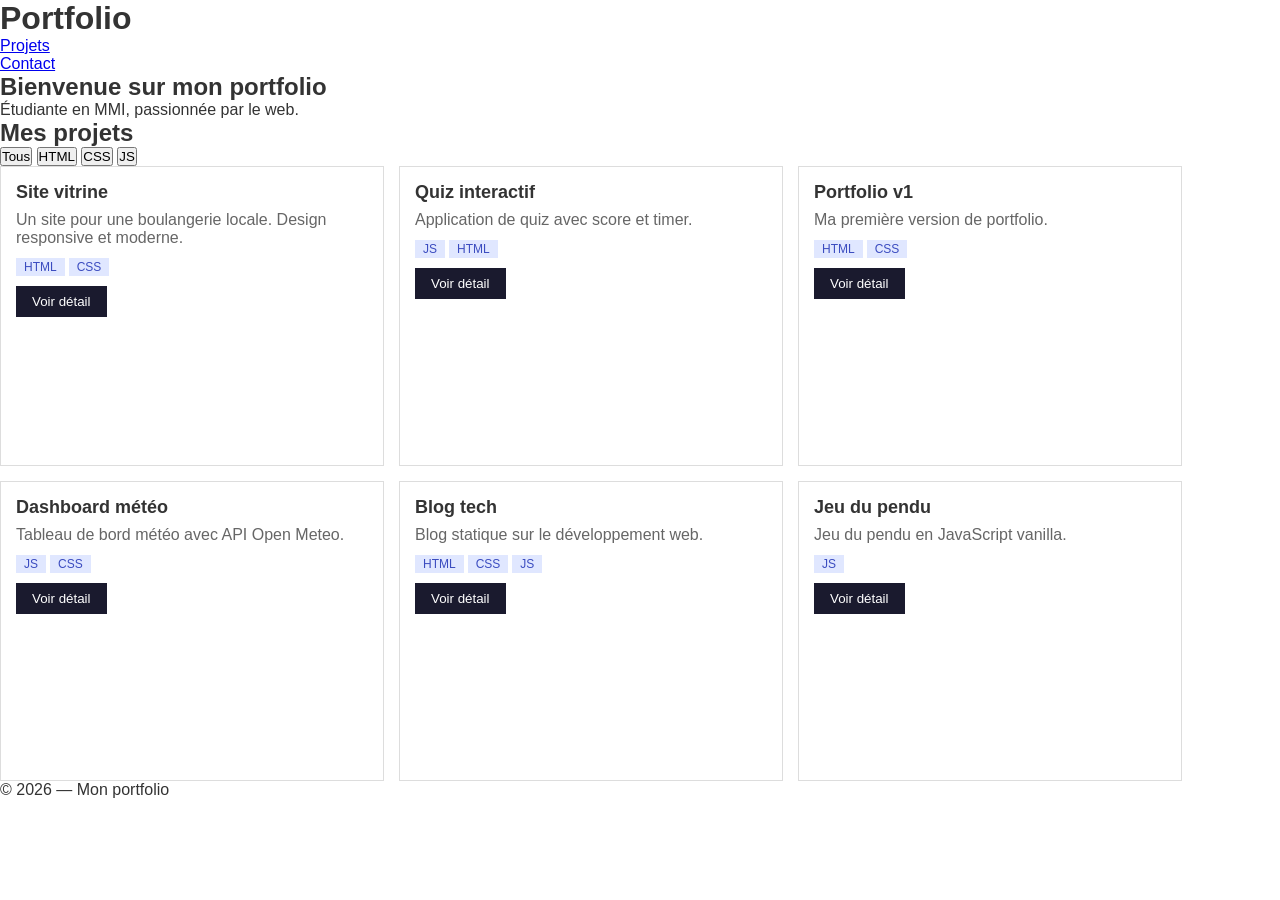
==== TP5/index.html @ 46ed57b4 "Create index.html" ====
<!DOCTYPE html>
<html>
<head>
  <meta charset="UTF-8">
  <title>Mon super site</title>
  <style>
    /* ============================
       PROBLÈMES CSS À TROUVER :
       - styles dans le HTML (pas de fichier externe)
       - !important
       - sélecteurs trop spécifiques
       - hauteurs fixes
       - pas de variables CSS
       - pas de responsive
       - pas de transitions
       ============================ */

    * { margin: 0; padding: 0; box-sizing: border-box; }

    body {
      font-family: Arial;
      color: #333;
    }

    .header {
      background: #1a1a2e;
      color: white;
      padding: 15px 20px;
      display: flex;
      justify-content: space-between;
      align-items: center;
    }

    .header .titre {
      font-size: 24px;
      font-weight: bold;
    }

    .header .nav ul {
      display: flex;
      list-style: none;
      gap: 20px;
    }

    .header .nav ul li a {
      color: white;
      text-decoration: none;
    }

    #main .content div.intro {
      padding: 40px 20px;
      text-align: center;
      background: #e8e8e8;
    }

    #main .content div.intro div.intro-titre {
      font-size: 32px;
      font-weight: bold;
      margin-bottom: 10px;
    }

    .projets-section {
      padding: 20px;
    }

    .projets-section .section-titre {
      font-size: 22px;
      font-weight: bold;
      margin-bottom: 15px;
    }

    .filtres-container {
      margin-bottom: 15px;
    }

    .filtres-container span {
      display: inline-block;
      padding: 5px 12px;
      margin-right: 8px;
      background: #ddd;
      cursor: pointer;
    }

    .filtres-container span.actif {
      background: #1a1a2e;
      color: white;
    }

    .grille-projets {
      display: flex;
      flex-wrap: wrap;
      gap: 15px;
    }

    .grille-projets .carte-projet {
      width: 30%;
      height: 300px;
      border: 1px solid #ddd;
      padding: 15px;
      background: white;
    }

    .grille-projets .carte-projet .carte-titre {
      font-size: 18px;
      font-weight: bold;
      margin-bottom: 8px;
    }

    .grille-projets .carte-projet .carte-description {
      color: #666;
      margin-bottom: 10px;
    }

    .grille-projets .carte-projet .carte-tags span {
      display: inline-block;
      padding: 2px 8px;
      background: #e0e7ff;
      color: #3b4cc0;
      font-size: 12px;
      margin-right: 4px;
    }

    .grille-projets .carte-projet .carte-bouton {
      display: inline-block;
      margin-top: 10px;
      padding: 8px 16px;
      background: #1a1a2e;
      color: white;
      border: none;
      cursor: pointer;
    }

    .modale-overlay {
      display: none;
      position: fixed;
      top: 0; left: 0; right: 0; bottom: 0;
      background: rgba(0,0,0,0.6);
      z-index: 100;
    }

    .modale-overlay .modale-contenu {
      position: absolute;
      top: 50%; left: 50%;
      transform: translate(-50%, -50%);
      background: white;
      padding: 30px;
      width: 500px;
      max-height: 80vh;
      overflow-y: auto;
    }

    .modale-overlay .modale-contenu .modale-fermer {
      position: absolute;
      top: 10px; right: 15px;
      font-size: 24px;
      cursor: pointer;
      background: none;
      border: none;
    }

    .footer {
      background: #1a1a2e;
      color: white;
      text-align: center;
      padding: 20px;
      margin-top: 40px;
    }
  </style>
</head>
<body>

  <!-- PROBLÈME : pas de balises sémantiques, tout est en div -->
  <header>
    <h1>Portfolio</h1>
    <nav>
      <ul>
        <li><a href="#projets">Projets</a></li>
        <li><a href="#contact">Contact</a></li>
      </ul>
    <nav>
  </div>

  <main>

      <section">
        <h2>Bienvenue sur mon portfolio</h2>
        <p>Étudiante en MMI, passionnée par le web.</p>
  </section>

      <section>
        <h2>Mes projets</h2>

        <section>
          <button class="filtre actif" onclick="filtrer('tous')">Tous</button>
          <button class="filtre" onclick="filtrer('HTML')">HTML</button>
          <button class="filtre" onclick="filtrer('CSS')">CSS</button>
          <button class="filtre" onclick="filtrer('JS')">JS</button>
        </section>

        <div class="grille-projets" id="grille">
          <!-- Rempli par JS -->
        </div>
      </main>

    </div>
  </div>

  <!-- Modale -->
  <div class="modale-overlay" id="modale">
    <div class="modale-contenu">
      <span class="modale-fermer" onclick="fermerModale()">×</span>
      <div id="modale-body"></div>
    </div>
  </div>

  <footer>
    <p>© 2026 — Mon portfolio</p>
  </footer>

  <script>
    // ============================
    // PROBLÈMES JS À TROUVER :
    // - onclick inline (pas addEventListener)
    // - getElementById au lieu de querySelector
    // - element.style au lieu de classList
    // - pas de gestion clavier (Escape, Tab)
    // - pas d'attributs aria
    // - données et affichage mélangés
    // ============================

    var projets = [
      { id: 1, titre: "Site vitrine", description: "Un site pour une boulangerie locale. Design responsive et moderne.", tags: ["HTML", "CSS"] },
      { id: 2, titre: "Quiz interactif", description: "Application de quiz avec score et timer.", tags: ["JS", "HTML"] },
      { id: 3, titre: "Portfolio v1", description: "Ma première version de portfolio.", tags: ["HTML", "CSS"] },
      { id: 4, titre: "Dashboard météo", description: "Tableau de bord météo avec API Open Meteo.", tags: ["JS", "CSS"] },
      { id: 5, titre: "Blog tech", description: "Blog statique sur le développement web.", tags: ["HTML", "CSS", "JS"] },
      { id: 6, titre: "Jeu du pendu", description: "Jeu du pendu en JavaScript vanilla.", tags: ["JS"] }
    ];

    function afficherProjets(liste) {
      var grille = document.getElementById('grille');
      grille.innerHTML = '';
      for (var i = 0; i < liste.length; i++) {
        var p = liste[i];
        var carte = document.createElement('div');
        carte.className = 'carte-projet';
        carte.innerHTML = '<div class="carte-titre">' + p.titre + '</div>' +
          '<div class="carte-description">' + p.description + '</div>' +
          '<div class="carte-tags">' + p.tags.map(function(t) { return '<span>' + t + '</span>'; }).join('') + '</div>' +
          '<button class="carte-bouton" onclick="ouvrirModale(' + p.id + ')">Voir détail</button>';
        grille.appendChild(carte);
      }
    }

    function filtrer(tag) {
      // Gestion visuelle des filtres actifs
      var filtres = document.querySelectorAll('.filtre');
      for (var i = 0; i < filtres.length; i++) {
        filtres[i].style.background = '#ddd';
        filtres[i].style.color = '#333';
      }
      event.target.style.background = '#1a1a2e';
      event.target.style.color = 'white';

      if (tag === 'tous') {
        afficherProjets(projets);
      } else {
        var filtres = projets.filter(function(p) { return p.tags.indexOf(tag) !== -1; });
        afficherProjets(filtres);
      }
    }

    function ouvrirModale(id) {
      var projet = null;
      for (var i = 0; i < projets.length; i++) {
        if (projets[i].id === id) {
          projet = projets[i];
          break;
        }
      }
      if (!projet) return;

      document.getElementById('modale-body').innerHTML =
        '<h2>' + projet.titre + '</h2>' +
        '<p>' + projet.description + '</p>' +
        '<p>Tags : ' + projet.tags.join(', ') + '</p>';

      document.getElementById('modale').style.display = 'block';
    }

    function fermerModale() {
      document.getElementById('modale').style.display = 'none';
    }

    afficherProjets(projets);
  </script>

</body>
</html>
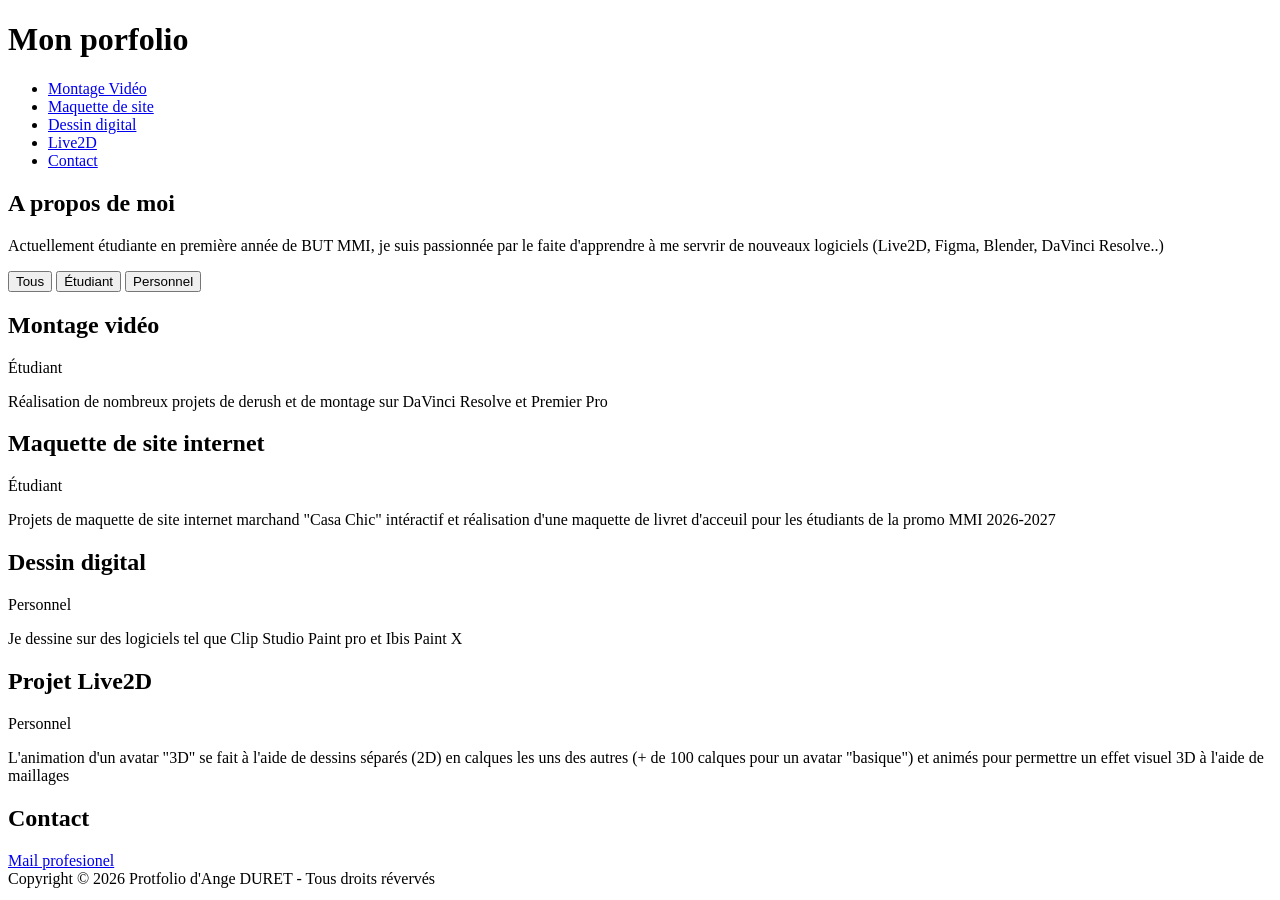
==== commit 72d48747: "Rename TP5/Exo portfolio/index.html to TP5/index.html" ====
--- a/TP5/index.html
+++ b/TP5/index.html
@@ -1,300 +1,79 @@
+<!DOCTYPE html>
+<html lang="fr">
+<head>
 
-<!DOCTYPE html>
-<html>
-<head>
   <meta charset="UTF-8">
-  <title>Mon super site</title>
-  <style>
-    /* ============================
-       PROBLÈMES CSS À TROUVER :
-       - styles dans le HTML (pas de fichier externe)
-       - !important
-       - sélecteurs trop spécifiques
-       - hauteurs fixes
-       - pas de variables CSS
-       - pas de responsive
-       - pas de transitions
-       ============================ */
+  <meta name="viewport" content="width=device-width, initial-scale=1.0">
+  <title>Mon projet</title>
+  <link rel="stylesheet" href="style.css">
 
-    * { margin: 0; padding: 0; box-sizing: border-box; }
+</head>
 
-    body {
-      font-family: Arial;
-      color: #333;
-    }
 
-    .header {
-      background: #1a1a2e;
-      color: white;
-      padding: 15px 20px;
-      display: flex;
-      justify-content: space-between;
-      align-items: center;
-    }
-
-    .header .titre {
-      font-size: 24px;
-      font-weight: bold;
-    }
-
-    .header .nav ul {
-      display: flex;
-      list-style: none;
-      gap: 20px;
-    }
-
-    .header .nav ul li a {
-      color: white;
-      text-decoration: none;
-    }
-
-    #main .content div.intro {
-      padding: 40px 20px;
-      text-align: center;
-      background: #e8e8e8;
-    }
-
-    #main .content div.intro div.intro-titre {
-      font-size: 32px;
-      font-weight: bold;
-      margin-bottom: 10px;
-    }
-
-    .projets-section {
-      padding: 20px;
-    }
-
-    .projets-section .section-titre {
-      font-size: 22px;
-      font-weight: bold;
-      margin-bottom: 15px;
-    }
-
-    .filtres-container {
-      margin-bottom: 15px;
-    }
-
-    .filtres-container span {
-      display: inline-block;
-      padding: 5px 12px;
-      margin-right: 8px;
-      background: #ddd;
-      cursor: pointer;
-    }
-
-    .filtres-container span.actif {
-      background: #1a1a2e;
-      color: white;
-    }
-
-    .grille-projets {
-      display: flex;
-      flex-wrap: wrap;
-      gap: 15px;
-    }
-
-    .grille-projets .carte-projet {
-      width: 30%;
-      height: 300px;
-      border: 1px solid #ddd;
-      padding: 15px;
-      background: white;
-    }
-
-    .grille-projets .carte-projet .carte-titre {
-      font-size: 18px;
-      font-weight: bold;
-      margin-bottom: 8px;
-    }
-
-    .grille-projets .carte-projet .carte-description {
-      color: #666;
-      margin-bottom: 10px;
-    }
-
-    .grille-projets .carte-projet .carte-tags span {
-      display: inline-block;
-      padding: 2px 8px;
-      background: #e0e7ff;
-      color: #3b4cc0;
-      font-size: 12px;
-      margin-right: 4px;
-    }
-
-    .grille-projets .carte-projet .carte-bouton {
-      display: inline-block;
-      margin-top: 10px;
-      padding: 8px 16px;
-      background: #1a1a2e;
-      color: white;
-      border: none;
-      cursor: pointer;
-    }
-
-    .modale-overlay {
-      display: none;
-      position: fixed;
-      top: 0; left: 0; right: 0; bottom: 0;
-      background: rgba(0,0,0,0.6);
-      z-index: 100;
-    }
-
-    .modale-overlay .modale-contenu {
-      position: absolute;
-      top: 50%; left: 50%;
-      transform: translate(-50%, -50%);
-      background: white;
-      padding: 30px;
-      width: 500px;
-      max-height: 80vh;
-      overflow-y: auto;
-    }
-
-    .modale-overlay .modale-contenu .modale-fermer {
-      position: absolute;
-      top: 10px; right: 15px;
-      font-size: 24px;
-      cursor: pointer;
-      background: none;
-      border: none;
-    }
-
-    .footer {
-      background: #1a1a2e;
-      color: white;
-      text-align: center;
-      padding: 20px;
-      margin-top: 40px;
-    }
-  </style>
-</head>
 <body>
 
-  <!-- PROBLÈME : pas de balises sémantiques, tout est en div -->
   <header>
-    <h1>Portfolio</h1>
+    <h1>Mon porfolio</h1>
     <nav>
-      <ul>
-        <li><a href="#projets">Projets</a></li>
-        <li><a href="#contact">Contact</a></li>
-      </ul>
-    <nav>
-  </div>
+        <ul>
+            <li><a href="#montagevid">Montage Vidéo</a></li>
+            <li><a href="#figma">Maquette de site</a></li>
+            <li><a href="#dessindigi">Dessin digital</a></li>
+            <li><a href="#live2d">Live2D</a></li>
+            <li><a href="#contact">Contact</a></li>
+        </ul>
+    </nav>
+  </header>
 
   <main>
+    <section id="aproposdemoi" class="hero">
+     <div class="box">
+      <h2>A propos de moi</h2>
+        <p>Actuellement étudiante en première année de BUT MMI, je suis passionnée par le faite d'apprendre à me servrir de nouveaux logiciels (Live2D, Figma, Blender, DaVinci Resolve..)</p>
+     </div>
+    </section>
 
-      <section">
-        <h2>Bienvenue sur mon portfolio</h2>
-        <p>Étudiante en MMI, passionnée par le web.</p>
-  </section>
+    <div class="filters">
+      <button class="filter-btn active" data-filter="all">Tous</button>
+      <button class="filter-btn" data-filter="etudiant">Étudiant</button>
+      <button class="filter-btn" data-filter="personnel">Personnel</button>
+    </div>
 
-      <section>
-        <h2>Mes projets</h2>
+    <section id="montagevid" class="box" data-tag="etudiant">
+      <h2>Montage vidéo</h2>
+        <span class="badge badge-etudiant">Étudiant</span>
+          <p>Réalisation de nombreux projets de derush et de montage sur DaVinci Resolve et Premier Pro</p>
+    </section>
 
-        <section>
-          <button class="filtre actif" onclick="filtrer('tous')">Tous</button>
-          <button class="filtre" onclick="filtrer('HTML')">HTML</button>
-          <button class="filtre" onclick="filtrer('CSS')">CSS</button>
-          <button class="filtre" onclick="filtrer('JS')">JS</button>
-        </section>
+    <section id="figma" class="box" data-tag="etudiant">
+      <h2>Maquette de site internet</h2>
+        <span class="badge badge-etudiant">Étudiant</span>
+          <p>Projets de maquette de site internet marchand "Casa Chic" intéractif et réalisation d'une maquette de livret d'acceuil pour les étudiants de la promo MMI 2026-2027</p>
+    </section>
 
-        <div class="grille-projets" id="grille">
-          <!-- Rempli par JS -->
-        </div>
-      </main>
+    <section id="dessindigi" class="box" data-tag="personnel">
+      <h2>Dessin digital</h2>
+        <span class="badge badge-personnel">Personnel</span>
+          <p>Je dessine sur des logiciels tel que Clip Studio Paint pro et Ibis Paint X</p>
+    </section>
 
-    </div>
-  </div>
+    <section id="live2d" class="box" data-tag="personnel">
+      <h2>Projet Live2D</h2>
+        <span class="badge badge-personnel">Personnel</span>
+          <p>L'animation d'un avatar "3D" se fait à l'aide de dessins séparés (2D) en calques les uns des autres (+ de 100 calques pour un avatar "basique") et animés pour permettre un effet visuel 3D à l'aide de maillages</p>
+    </section>
 
-  <!-- Modale -->
-  <div class="modale-overlay" id="modale">
-    <div class="modale-contenu">
-      <span class="modale-fermer" onclick="fermerModale()">×</span>
-      <div id="modale-body"></div>
-    </div>
-  </div>
+    <section id="contact">
+      <div class="box">
+        <h2>Contact</h2>
+          <a href="mailto:duretange150307@gmail.com" class="bouton">Mail profesionel</a>
+      </div>
+    </section>
 
-  <footer>
-    <p>© 2026 — Mon portfolio</p>
-  </footer>
+  </main>
 
-  <script>
-    // ============================
-    // PROBLÈMES JS À TROUVER :
-    // - onclick inline (pas addEventListener)
-    // - getElementById au lieu de querySelector
-    // - element.style au lieu de classList
-    // - pas de gestion clavier (Escape, Tab)
-    // - pas d'attributs aria
-    // - données et affichage mélangés
-    // ============================
+  <footer>Copyright © 2026 Protfolio d'Ange DURET - Tous droits révervés</footer>
 
-    var projets = [
-      { id: 1, titre: "Site vitrine", description: "Un site pour une boulangerie locale. Design responsive et moderne.", tags: ["HTML", "CSS"] },
-      { id: 2, titre: "Quiz interactif", description: "Application de quiz avec score et timer.", tags: ["JS", "HTML"] },
-      { id: 3, titre: "Portfolio v1", description: "Ma première version de portfolio.", tags: ["HTML", "CSS"] },
-      { id: 4, titre: "Dashboard météo", description: "Tableau de bord météo avec API Open Meteo.", tags: ["JS", "CSS"] },
-      { id: 5, titre: "Blog tech", description: "Blog statique sur le développement web.", tags: ["HTML", "CSS", "JS"] },
-      { id: 6, titre: "Jeu du pendu", description: "Jeu du pendu en JavaScript vanilla.", tags: ["JS"] }
-    ];
-
-    function afficherProjets(liste) {
-      var grille = document.getElementById('grille');
-      grille.innerHTML = '';
-      for (var i = 0; i < liste.length; i++) {
-        var p = liste[i];
-        var carte = document.createElement('div');
-        carte.className = 'carte-projet';
-        carte.innerHTML = '<div class="carte-titre">' + p.titre + '</div>' +
-          '<div class="carte-description">' + p.description + '</div>' +
-          '<div class="carte-tags">' + p.tags.map(function(t) { return '<span>' + t + '</span>'; }).join('') + '</div>' +
-          '<button class="carte-bouton" onclick="ouvrirModale(' + p.id + ')">Voir détail</button>';
-        grille.appendChild(carte);
-      }
-    }
-
-    function filtrer(tag) {
-      // Gestion visuelle des filtres actifs
-      var filtres = document.querySelectorAll('.filtre');
-      for (var i = 0; i < filtres.length; i++) {
-        filtres[i].style.background = '#ddd';
-        filtres[i].style.color = '#333';
-      }
-      event.target.style.background = '#1a1a2e';
-      event.target.style.color = 'white';
-
-      if (tag === 'tous') {
-        afficherProjets(projets);
-      } else {
-        var filtres = projets.filter(function(p) { return p.tags.indexOf(tag) !== -1; });
-        afficherProjets(filtres);
-      }
-    }
-
-    function ouvrirModale(id) {
-      var projet = null;
-      for (var i = 0; i < projets.length; i++) {
-        if (projets[i].id === id) {
-          projet = projets[i];
-          break;
-        }
-      }
-      if (!projet) return;
-
-      document.getElementById('modale-body').innerHTML =
-        '<h2>' + projet.titre + '</h2>' +
-        '<p>' + projet.description + '</p>' +
-        '<p>Tags : ' + projet.tags.join(', ') + '</p>';
-
-      document.getElementById('modale').style.display = 'block';
-    }
-
-    function fermerModale() {
-      document.getElementById('modale').style.display = 'none';
-    }
-
-    afficherProjets(projets);
-  </script>
-
+  <script src="script.js"></script>
 </body>
 </html>
